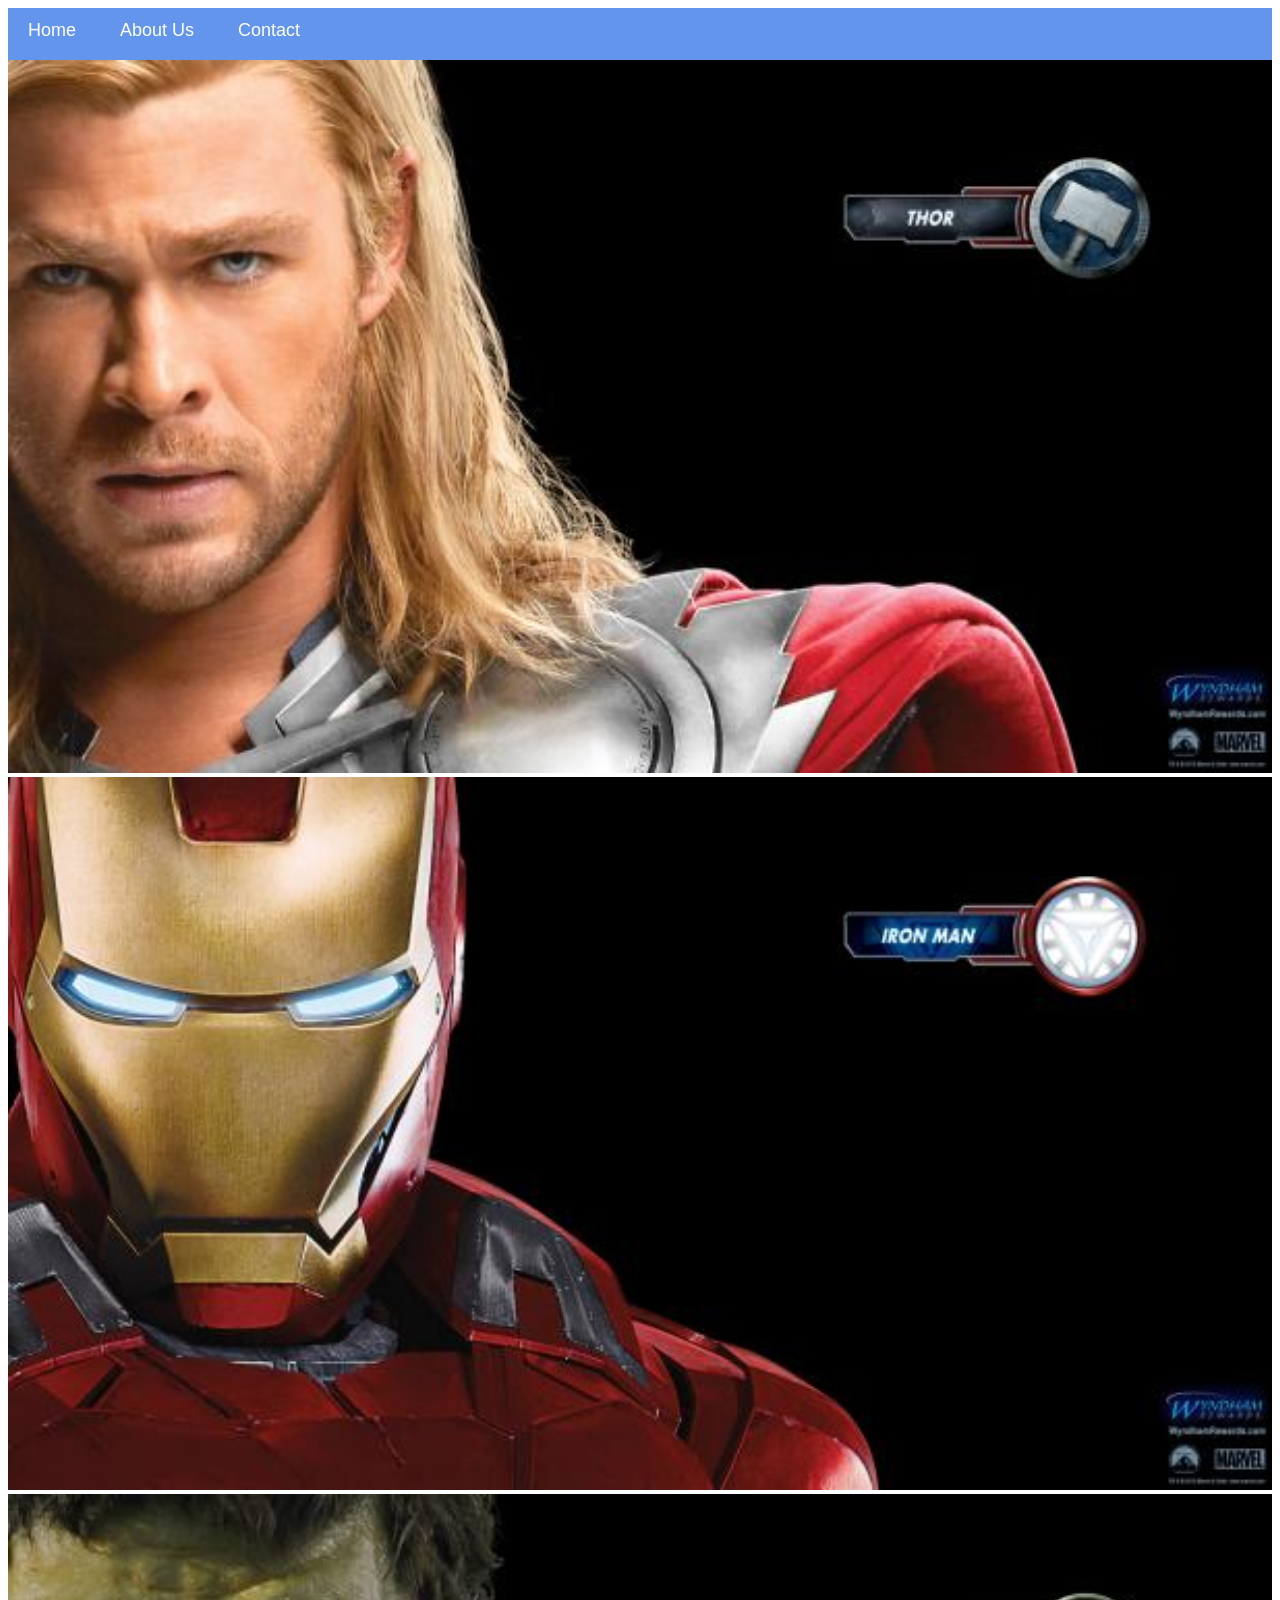
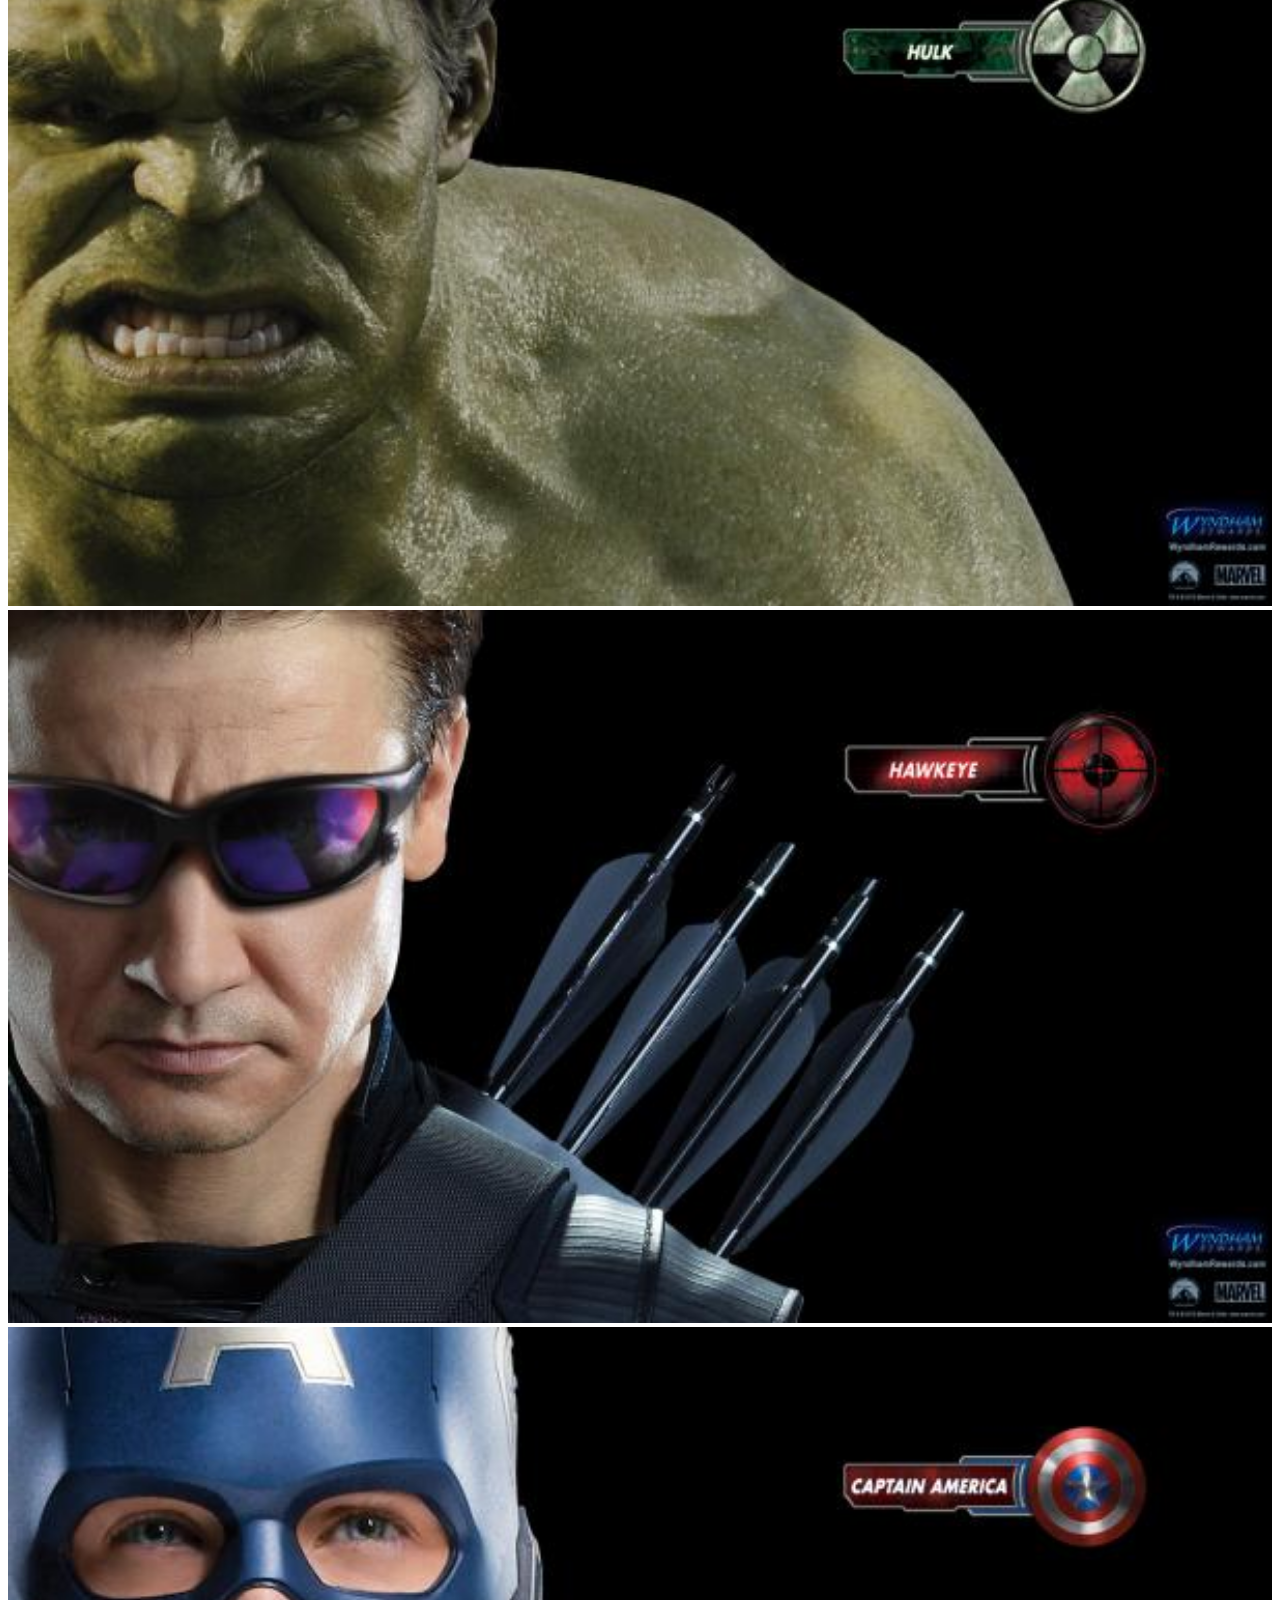
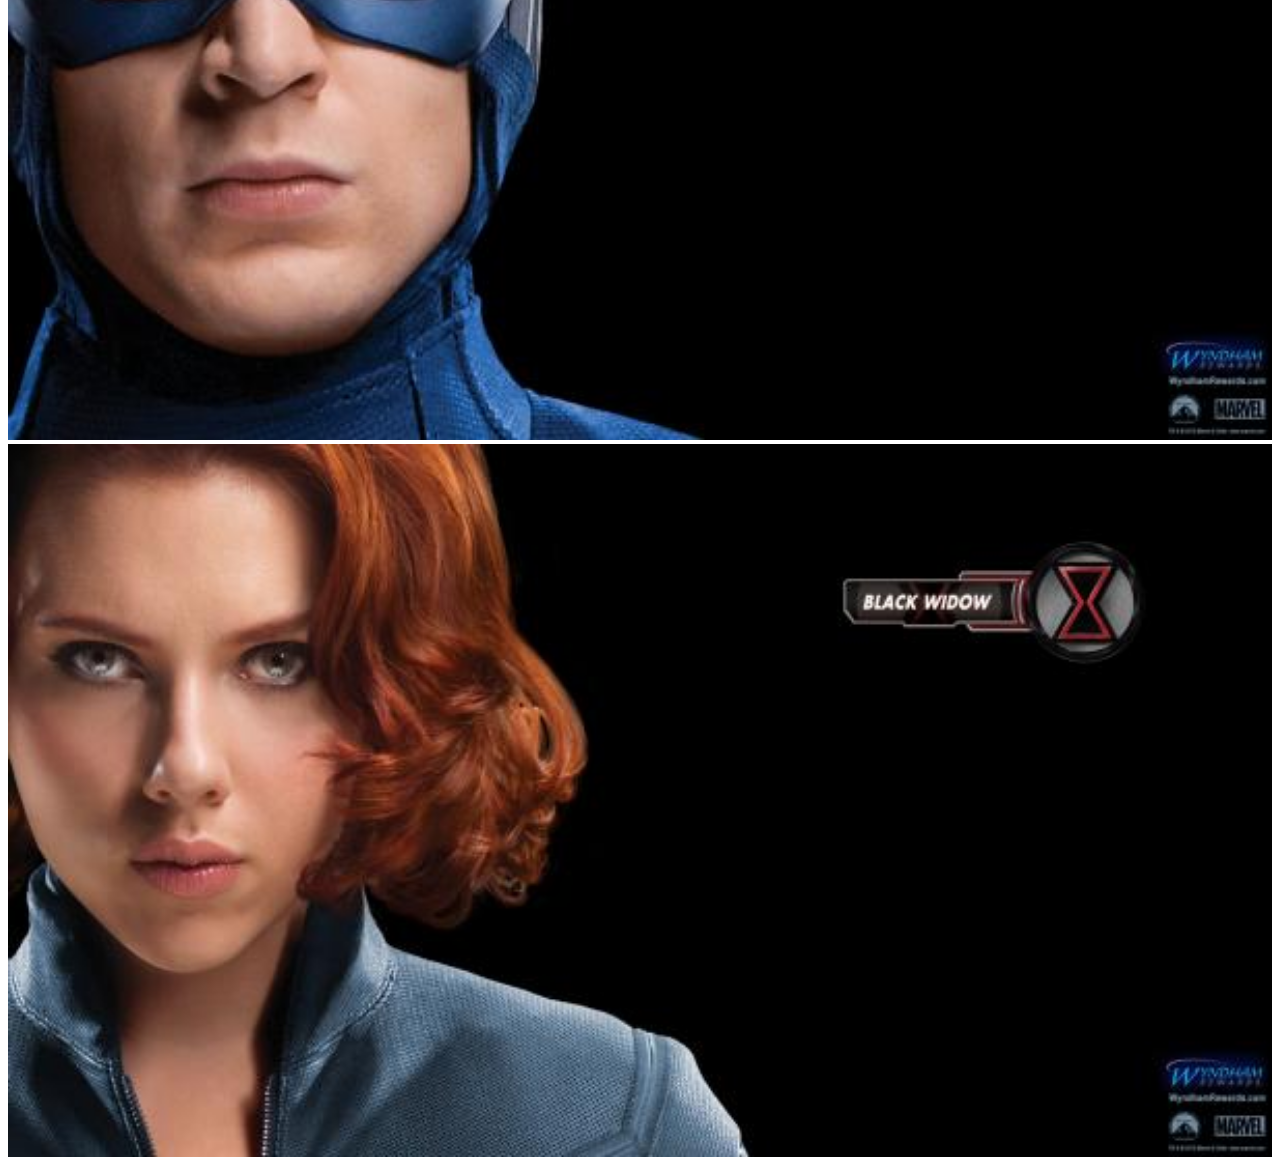
==== index.html @ c5e1cbc5 "Edit project files" ====
<!DOCTYPE html>
<html>
      <head>
            <link rel="stylesheet" href="style.css">
      </head>
      <body>
          
          <div id="menu">
     <a href="index.html">Home</a>
     <a href="about.html">About Us</a>
     <a href="contact.html">Contact</a>
</div>


           <div class="gallery">
<a href="avenger-1.html"><img src="images/avengers_01.jpg"/></a>
               <a href="avenger-2.html"><img src="images/avengers_02.jpg"/></a>
               <a href="avenger-3.html"><img src="images/avengers_03.jpg"/></a>
               <a href="avenger-4.html"><img src="images/avengers_04.jpg"/></a>
               <a href="avenger-5.html"><img src="images/avengers_05.jpg"/></a>
               <a href="avenger-6.html"><img src="images/avengers_06.jpg"/></a>
                
               
           </div>
      </body>
</html>
---- style.css ----
.gallery img{
        width: 100%;
 }

#menu{
      width:100%;
      height:40px;
      background-color: cornflowerblue;
      padding-top: 12px;
}

#menu a{
      color:#ffffff;
      font-family: Helvetica, sans-serif;
      font-size: 18px;
      text-decoration:none;
      font-weight: 800px;
      
      padding-left: 20px;
      padding-right: 20px;
}

#menu a:hover{
       color: #5077bd;
}
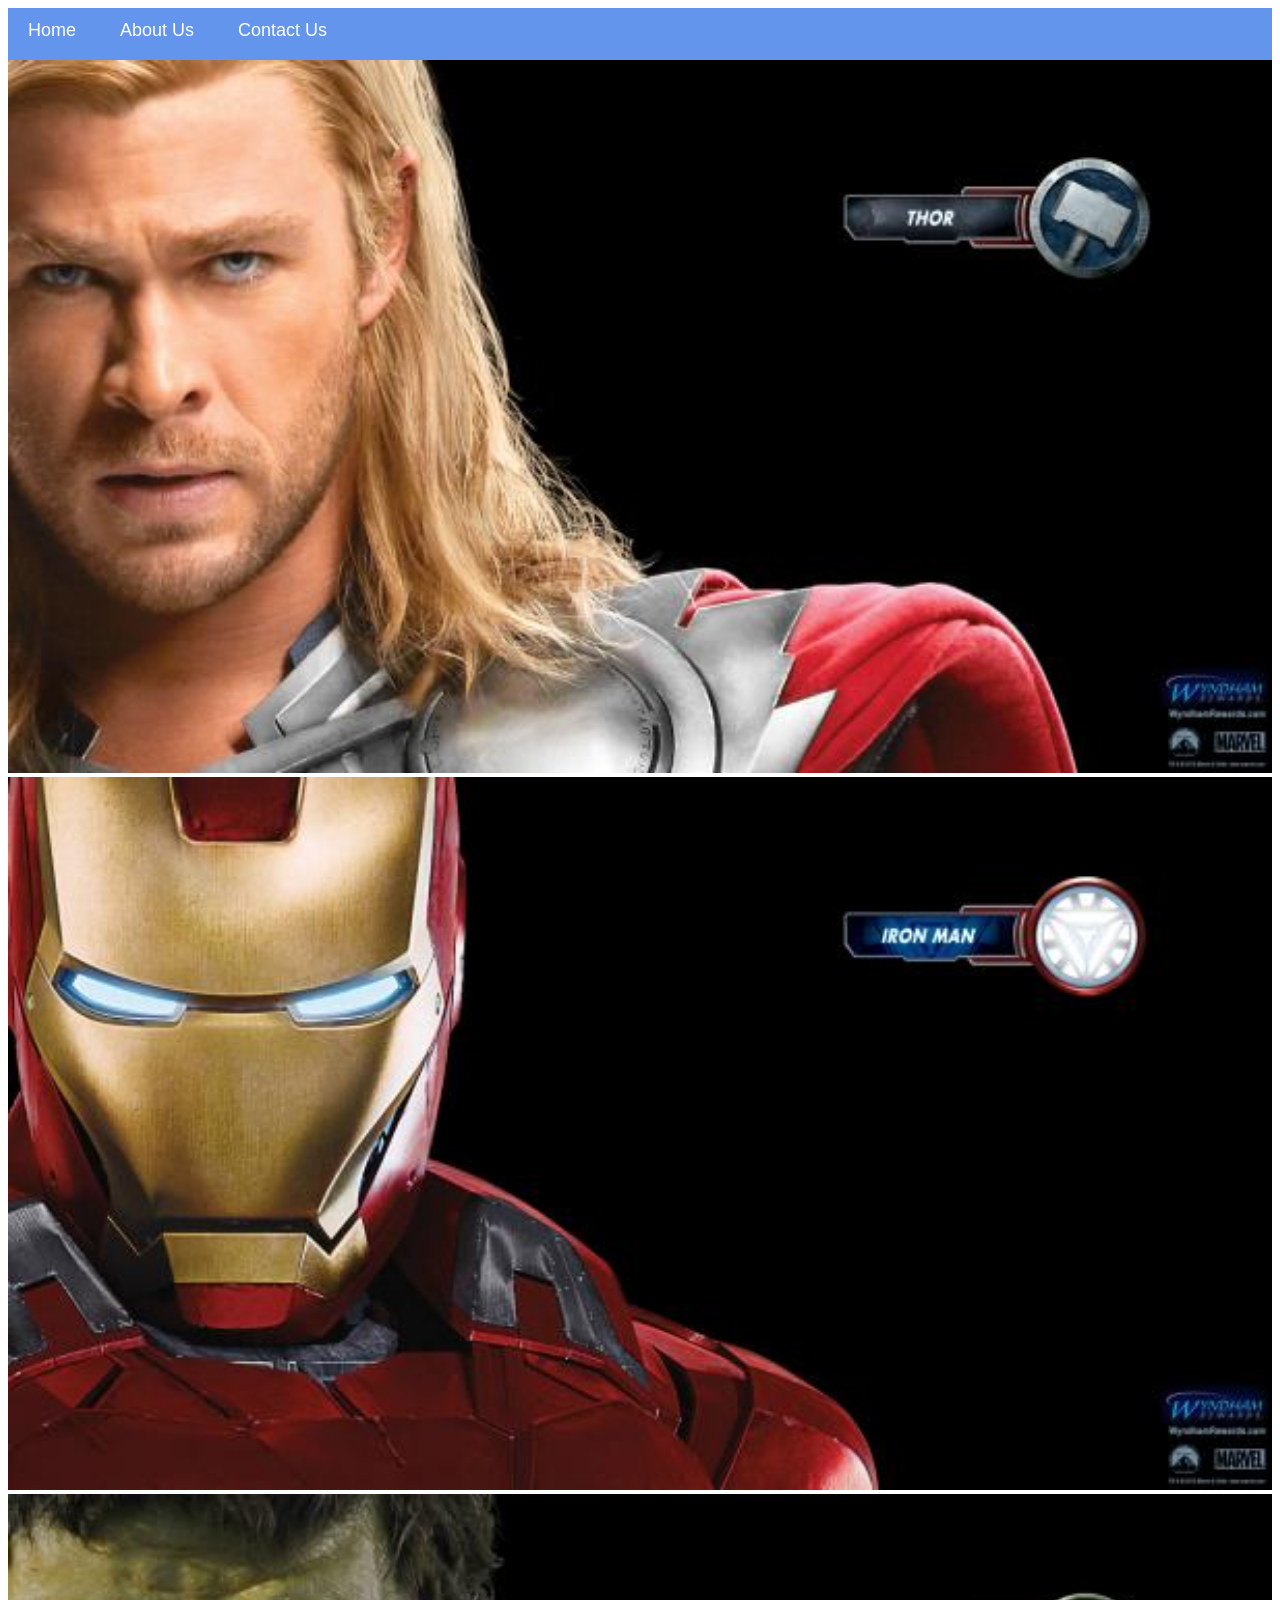
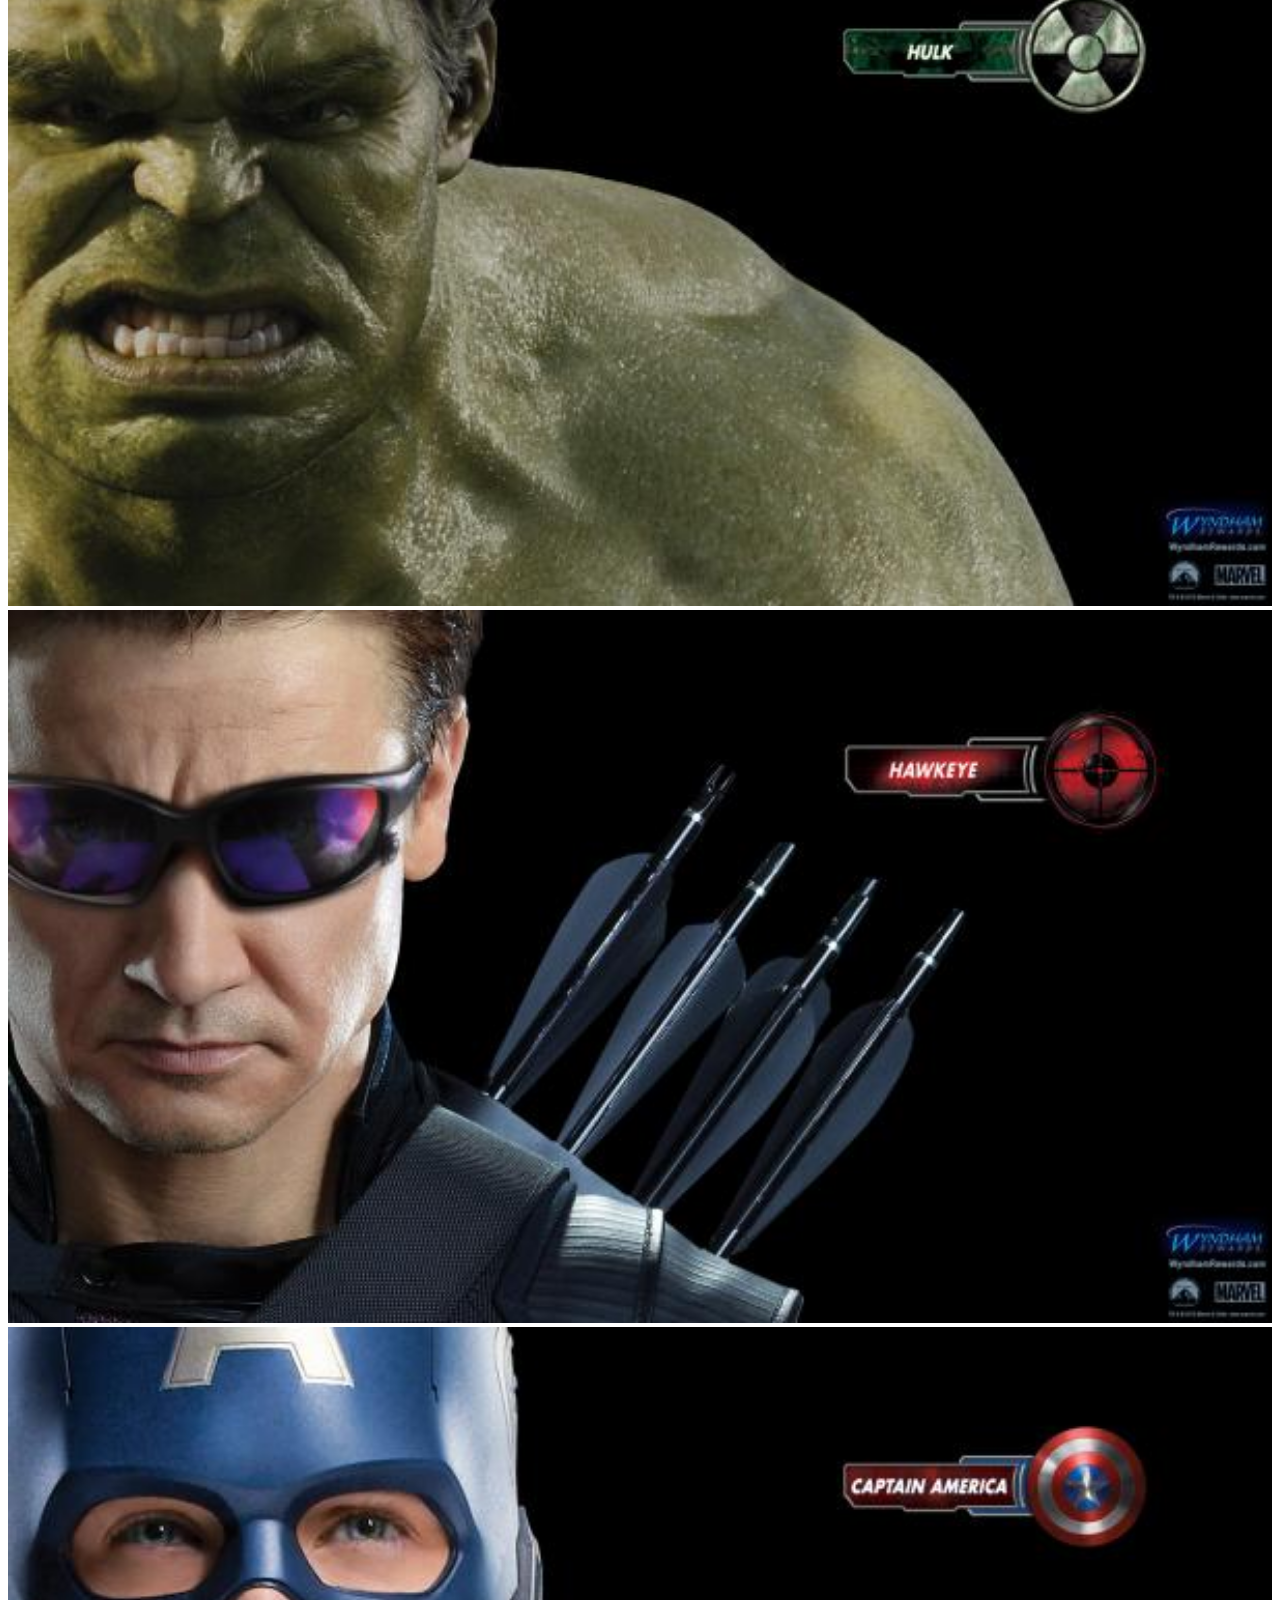
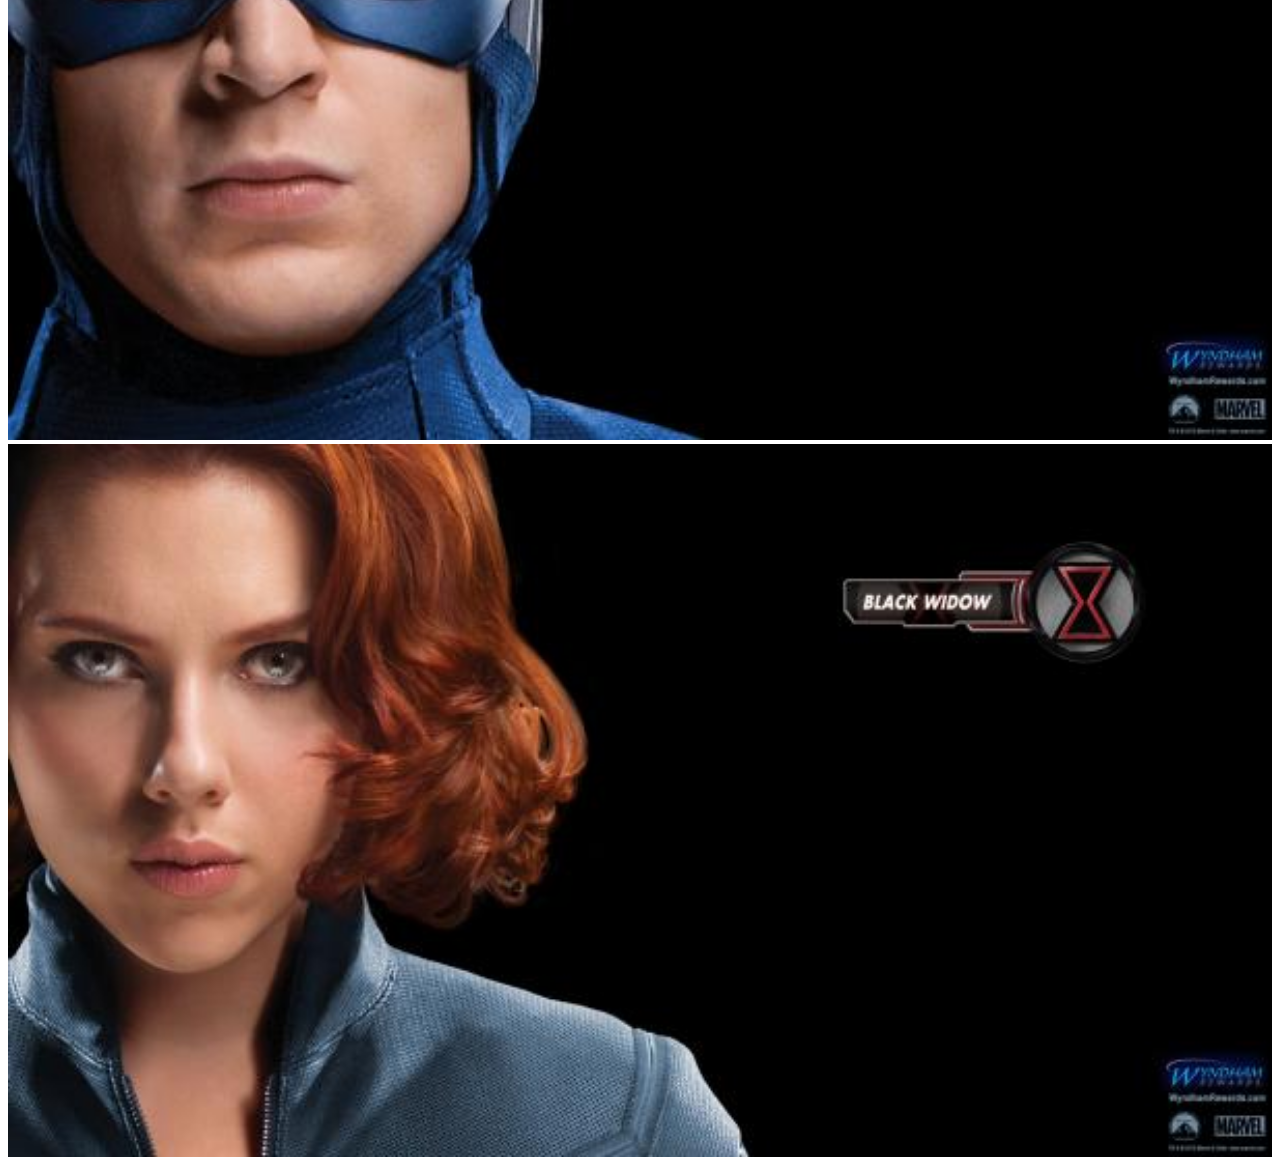
==== commit a7152e4f: "Changed contact to ""Contact Us" ====
--- a/index.html
+++ b/index.html
@@ -8,7 +8,7 @@
           <div id="menu">
      <a href="index.html">Home</a>
      <a href="about.html">About Us</a>
-     <a href="contact.html">Contact</a>
+     <a href="contact.html">Contact Us</a>
 </div>
 
 
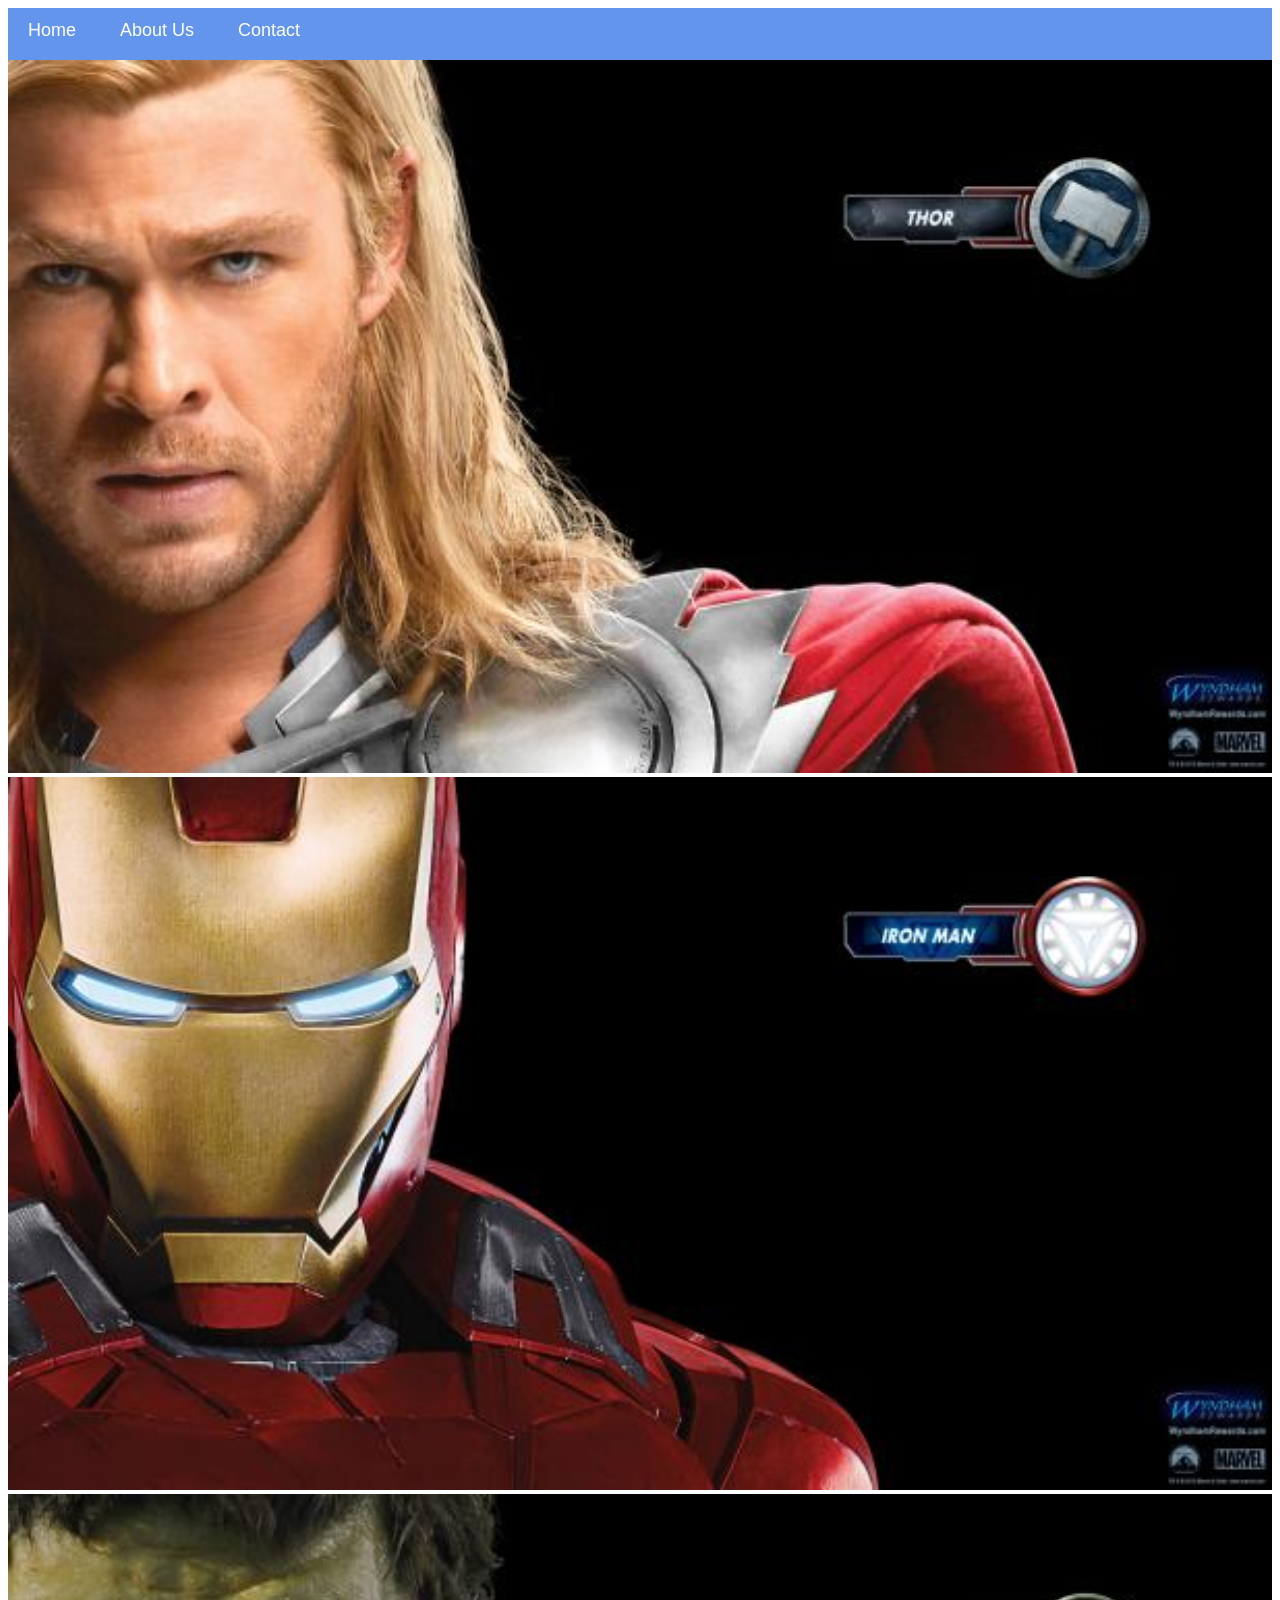
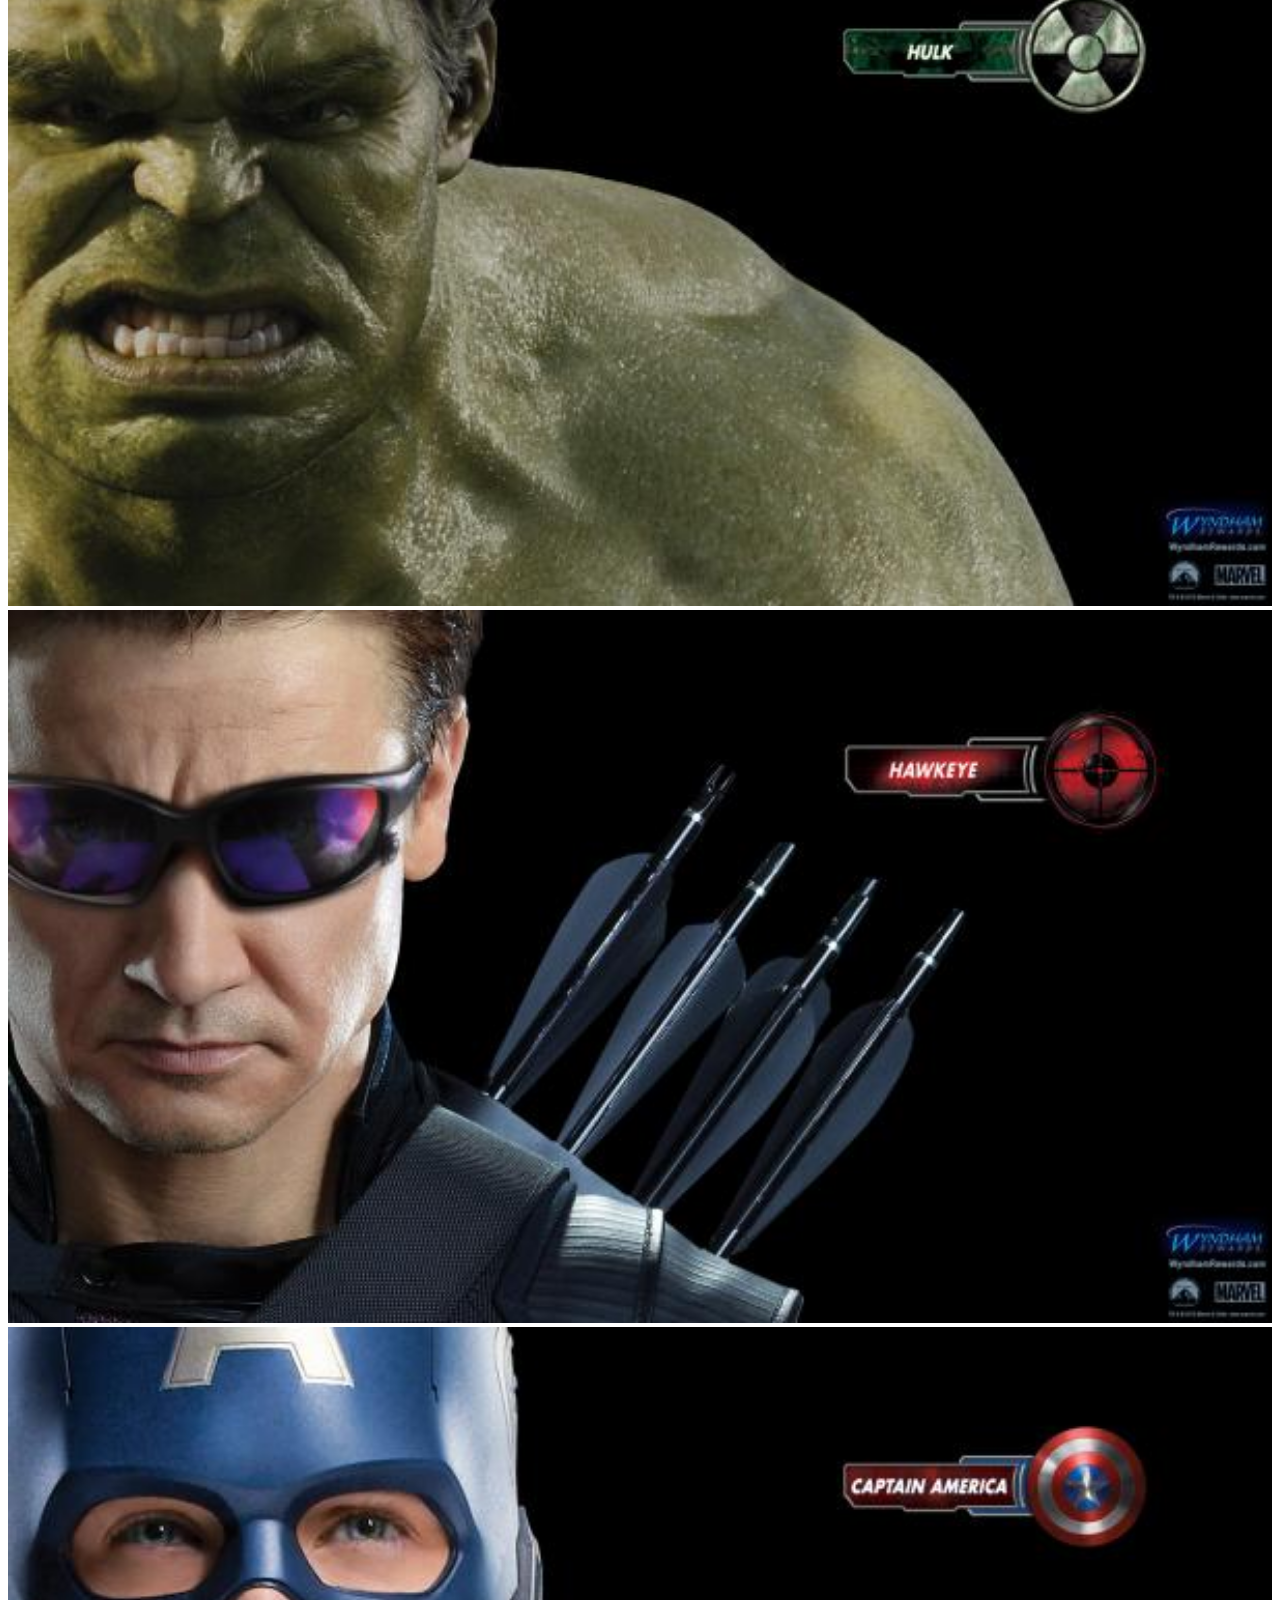
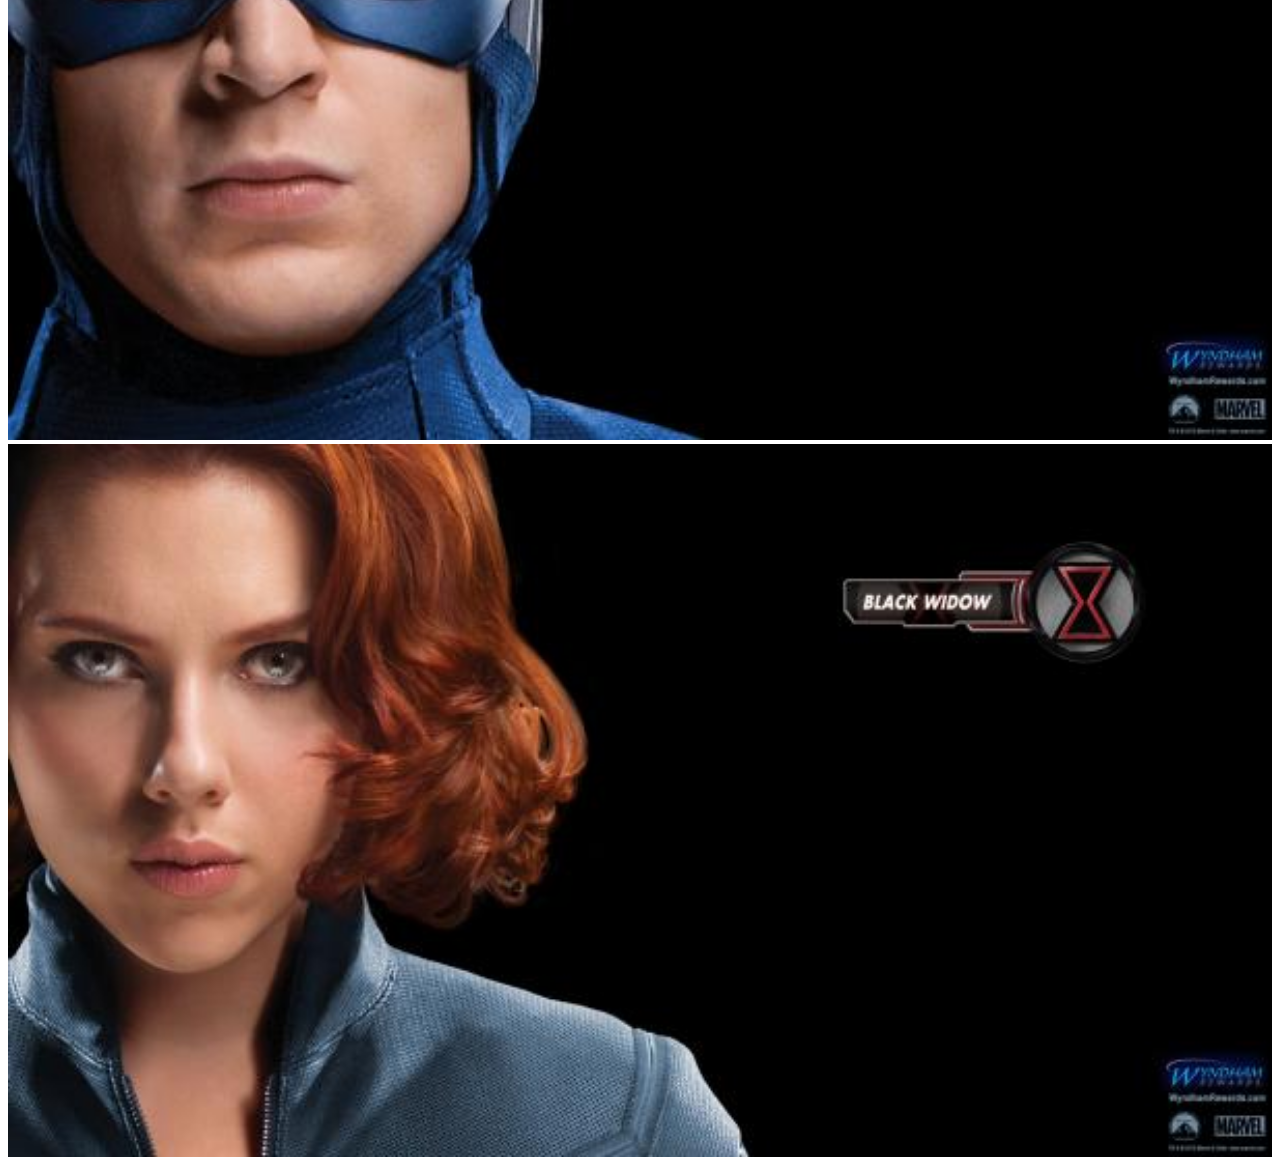
==== commit d0164d4b: "Revert "Changed contact to ""Contact Us" This reverts commit a7152e4fefc39008a77b40493fa9a4cdbc0a529" ====
--- a/index.html
+++ b/index.html
@@ -8,7 +8,7 @@
           <div id="menu">
      <a href="index.html">Home</a>
      <a href="about.html">About Us</a>
-     <a href="contact.html">Contact Us</a>
+     <a href="contact.html">Contact</a>
 </div>
 
 
